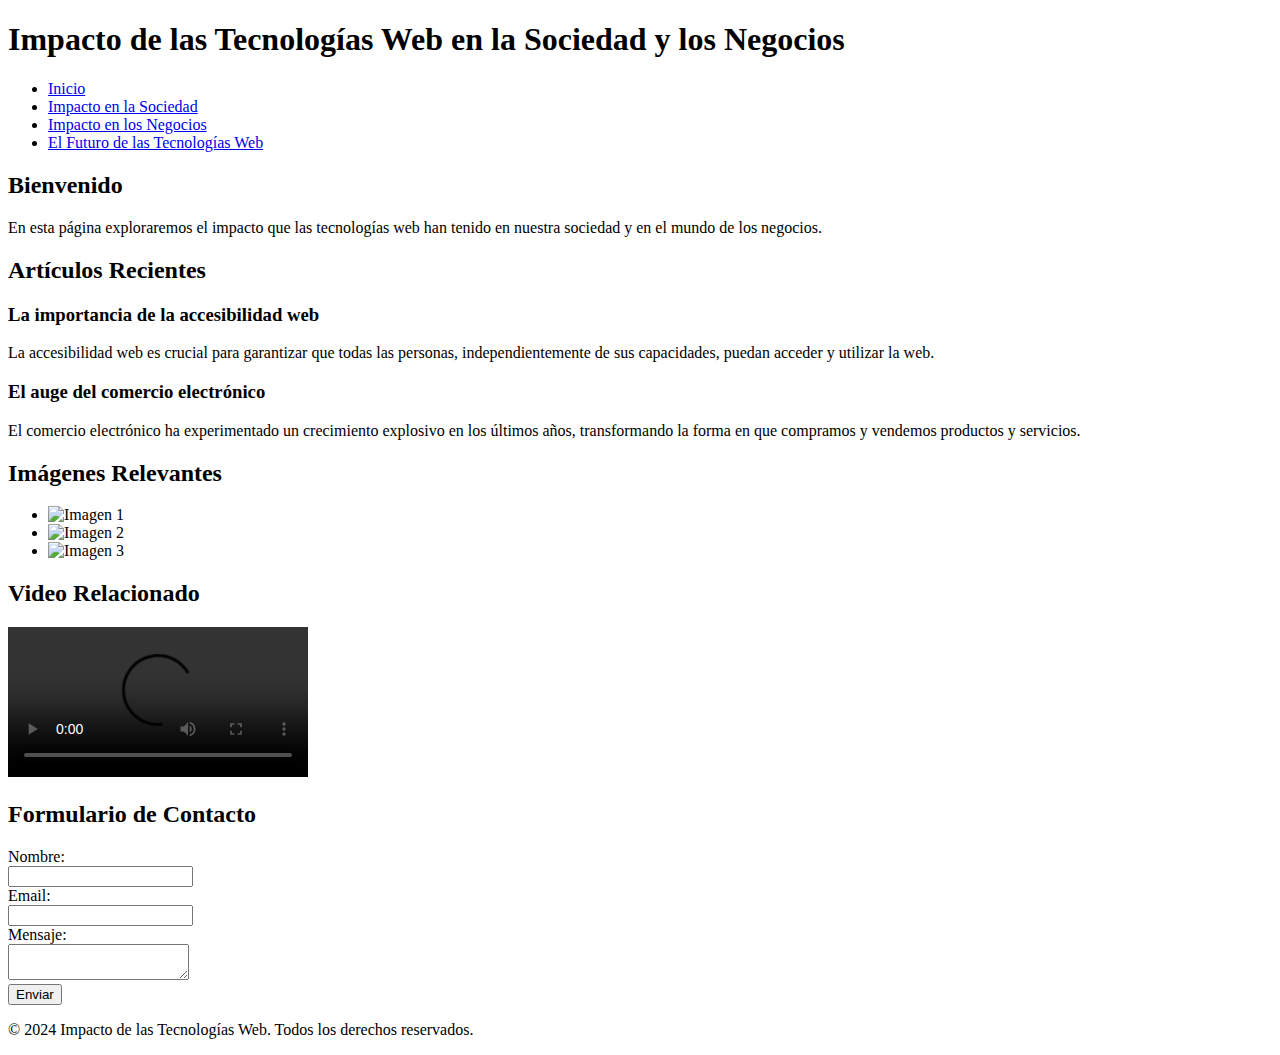
==== index.html @ bec1e674 "Primera página Web" ====
<!DOCTYPE html>
<html lang="es">
<head>
  <meta charset="UTF-8">
  <meta name="viewport" content="width=device-width, initial-scale=1.0">
  <title>Impacto de las Tecnologías Web en la Sociedad y los Negocios</title>
  <link rel="stylesheet" href="styles.css">
</head>
<body>

  <header>
    <h1>Impacto de las Tecnologías Web en la Sociedad y los Negocios</h1>
    <nav>
      <ul>
        <li><a href="index.html">Inicio</a></li>
        <li><a href="sociedad.html">Impacto en la Sociedad</a></li>
        <li><a href="negocios.html">Impacto en los Negocios</a></li>
        <li><a href="futuro.html">El Futuro de las Tecnologías Web</a></li>
      </ul>
    </nav>
  </header>

  <main>
    <section>
      <h2>Bienvenido</h2>
      <p>En esta página exploraremos el impacto que las tecnologías web han tenido en nuestra sociedad y en el mundo de los negocios.</p>
    </section>

    <section>
      <h2>Artículos Recientes</h2>
      <article>
        <h3>La importancia de la accesibilidad web</h3>
        <p>La accesibilidad web es crucial para garantizar que todas las personas, independientemente de sus capacidades, puedan acceder y utilizar la web.</p>
      </article>
      <article>
        <h3>El auge del comercio electrónico</h3>
        <p>El comercio electrónico ha experimentado un crecimiento explosivo en los últimos años, transformando la forma en que compramos y vendemos productos y servicios.</p>
      </article>
    </section>

    <section>
      <h2>Imágenes Relevantes</h2>
      <ul>
        <li><img src="imagen1.jpg" alt="Imagen 1"></li>
        <li><img src="imagen2.jpg" alt="Imagen 2"></li>
        <li><img src="imagen3.jpg" alt="Imagen 3"></li>
      </ul>
    </section>

    <section>
      <h2>Video Relacionado</h2>
      <video controls>
        <source src="video.mp4" type="video/mp4">
        Tu navegador no soporta el elemento de video.
      </video>
    </section>

    <section>
      <h2>Formulario de Contacto</h2>
      <form action="enviar.php" method="post">
        <label for="nombre">Nombre:</label><br>
        <input type="text" id="nombre" name="nombre" required><br>
        <label for="email">Email:</label><br>
        <input type="email" id="email" name="email" required><br>
        <label for="mensaje">Mensaje:</label><br>
        <textarea id="mensaje" name="mensaje" required></textarea><br>
        <button type="submit">Enviar</button>
      </form>
    </section>
  </main>

  <footer>
    <p>&copy; 2024 Impacto de las Tecnologías Web. Todos los derechos reservados.</p>
  </footer>

</body>
</html>
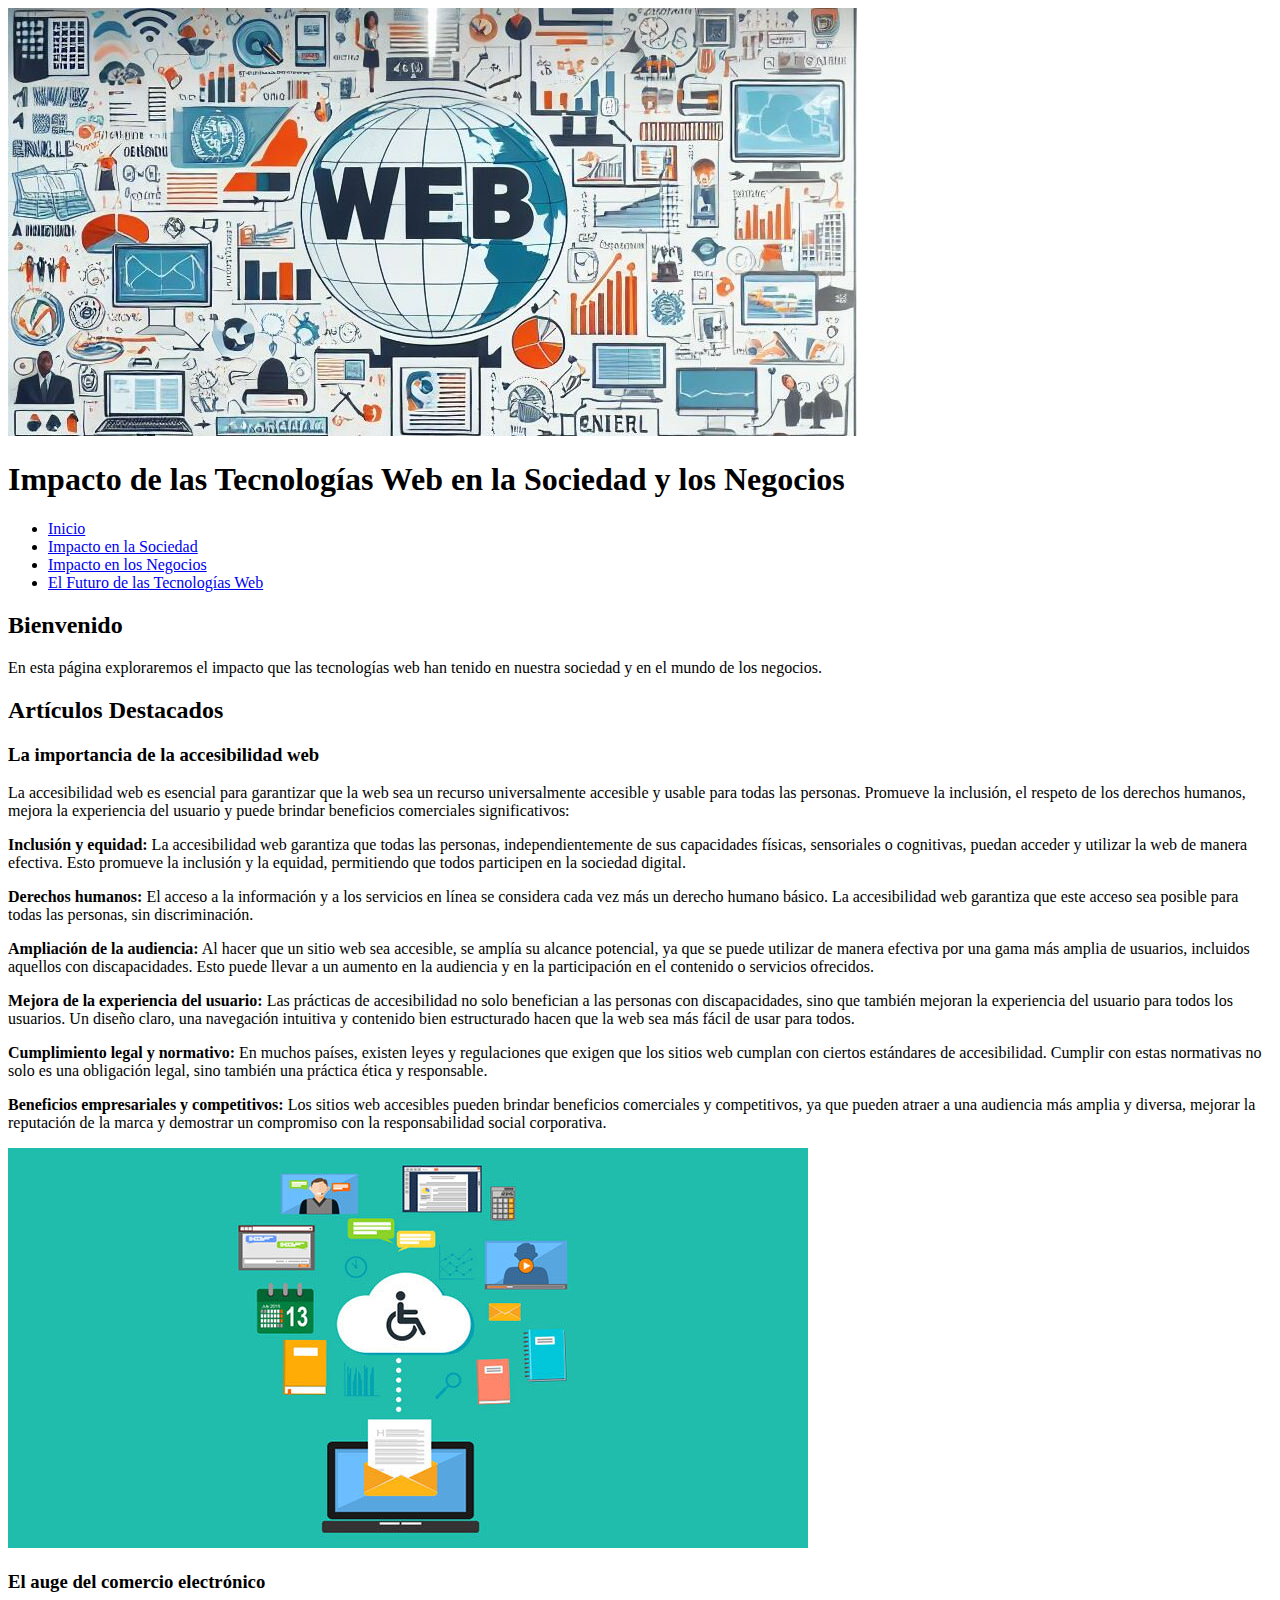
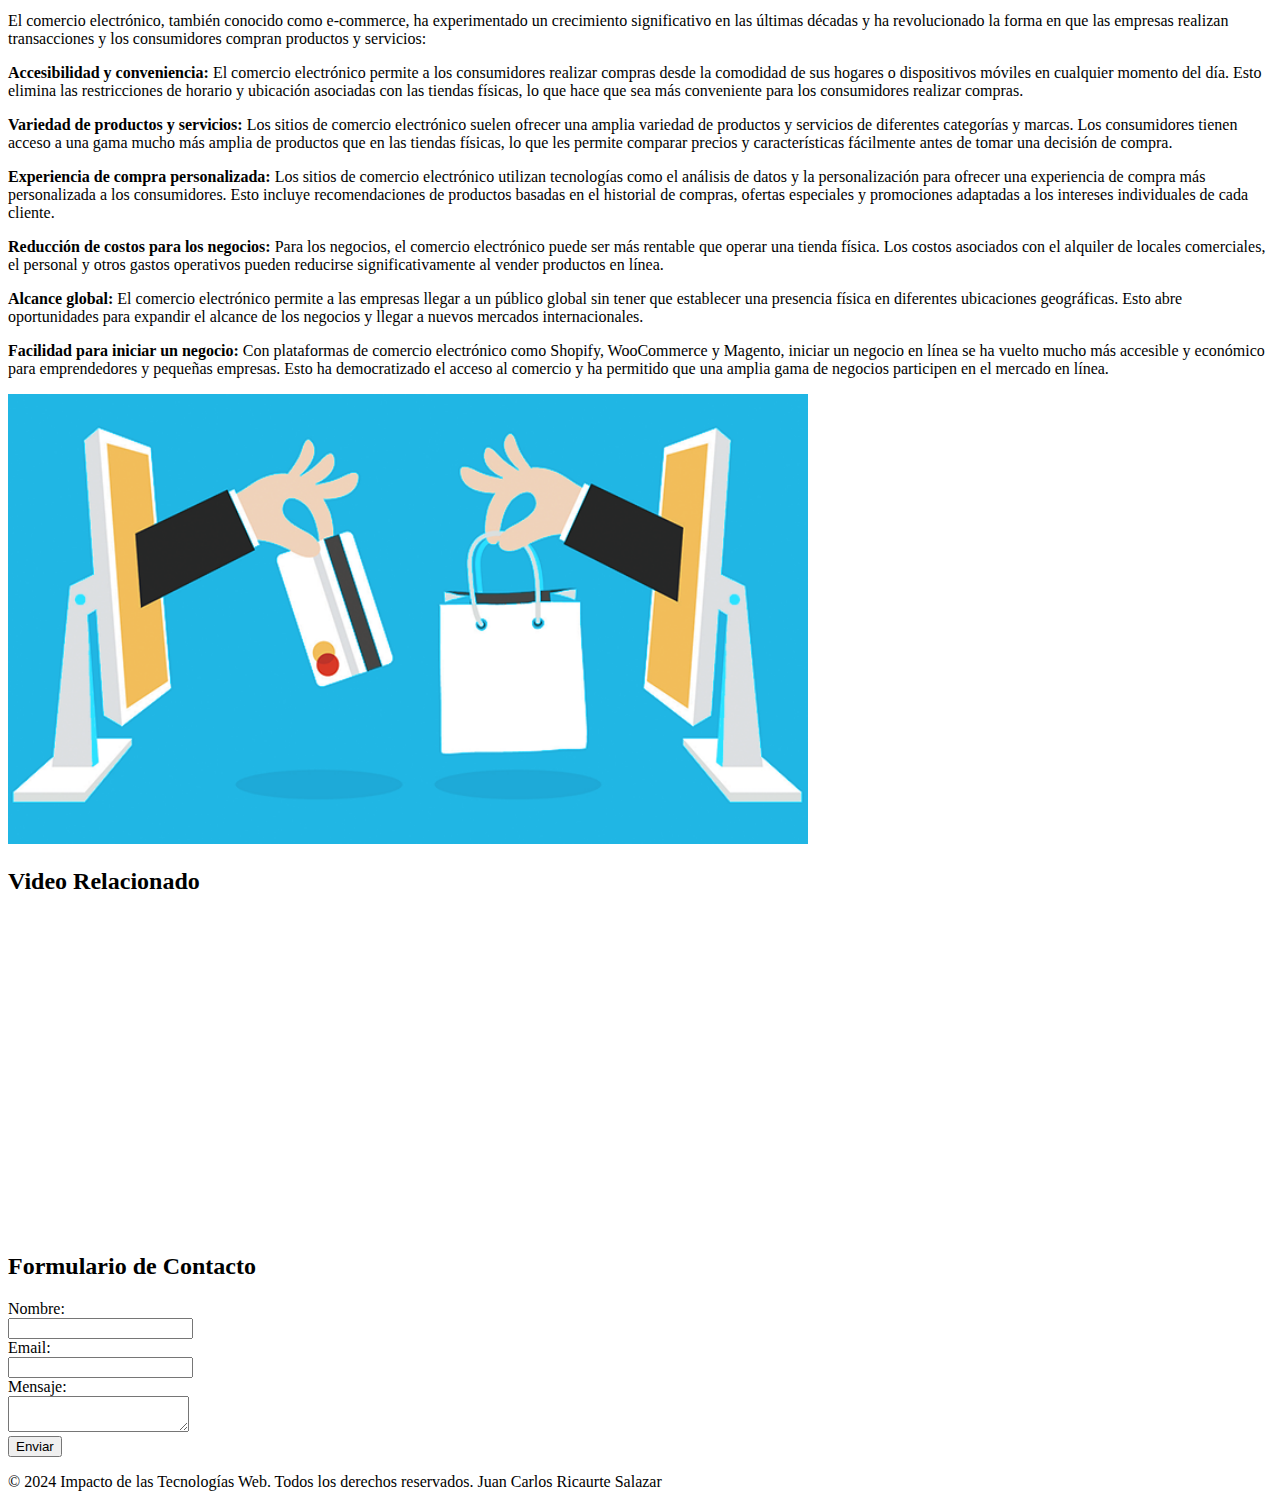
==== commit a0675848: "primera página web" ====
--- a/index.html
+++ b/index.html
@@ -7,6 +7,9 @@
   <link rel="stylesheet" href="styles.css">
 </head>
 <body>
+  <header>
+      <img src="img/imagen1.jpg" alt="Imagen 1">
+  </header>
 
   <header>
     <h1>Impacto de las Tecnologías Web en la Sociedad y los Negocios</h1>
@@ -27,32 +30,36 @@
     </section>
 
     <section>
-      <h2>Artículos Recientes</h2>
+      <h2>Artículos Destacados</h2>
       <article>
         <h3>La importancia de la accesibilidad web</h3>
-        <p>La accesibilidad web es crucial para garantizar que todas las personas, independientemente de sus capacidades, puedan acceder y utilizar la web.</p>
+        <p>La accesibilidad web es esencial para garantizar que la web sea un recurso universalmente accesible y usable para todas las personas. Promueve la inclusión, el respeto de los derechos humanos, mejora la experiencia del usuario y puede brindar beneficios comerciales significativos:</p>
+        <p><b>Inclusión y equidad:</b> La accesibilidad web garantiza que todas las personas, independientemente de sus capacidades físicas, sensoriales o cognitivas, puedan acceder y utilizar la web de manera efectiva. Esto promueve la inclusión y la equidad, permitiendo que todos participen en la sociedad digital.</p>
+        <p><b> Derechos humanos:</b> El acceso a la información y a los servicios en línea se considera cada vez más un derecho humano básico. La accesibilidad web garantiza que este acceso sea posible para todas las personas, sin discriminación.</p>
+        <p><b>Ampliación de la audiencia:</b> Al hacer que un sitio web sea accesible, se amplía su alcance potencial, ya que se puede utilizar de manera efectiva por una gama más amplia de usuarios, incluidos aquellos con discapacidades. Esto puede llevar a un aumento en la audiencia y en la participación en el contenido o servicios ofrecidos.</p>
+        <p><b>Mejora de la experiencia del usuario:</b> Las prácticas de accesibilidad no solo benefician a las personas con discapacidades, sino que también mejoran la experiencia del usuario para todos los usuarios. Un diseño claro, una navegación intuitiva y contenido bien estructurado hacen que la web sea más fácil de usar para todos.</p>
+        <p><b>Cumplimiento legal y normativo:</b> En muchos países, existen leyes y regulaciones que exigen que los sitios web cumplan con ciertos estándares de accesibilidad. Cumplir con estas normativas no solo es una obligación legal, sino también una práctica ética y responsable.</p>
+        <p><b>Beneficios empresariales y competitivos:</b> Los sitios web accesibles pueden brindar beneficios comerciales y competitivos, ya que pueden atraer a una audiencia más amplia y diversa, mejorar la reputación de la marca y demostrar un compromiso con la responsabilidad social corporativa.</p>
       </article>
+        <img src="img/imagen2.jpg" alt="Imagen 2">
       <article>
         <h3>El auge del comercio electrónico</h3>
-        <p>El comercio electrónico ha experimentado un crecimiento explosivo en los últimos años, transformando la forma en que compramos y vendemos productos y servicios.</p>
+        <p>El comercio electrónico, también conocido como e-commerce, ha experimentado un crecimiento significativo en las últimas décadas y ha revolucionado la forma en que las empresas realizan transacciones y los consumidores compran productos y servicios:</p>
+        <p><b>Accesibilidad y conveniencia:</b> El comercio electrónico permite a los consumidores realizar compras desde la comodidad de sus hogares o dispositivos móviles en cualquier momento del día. Esto elimina las restricciones de horario y ubicación asociadas con las tiendas físicas, lo que hace que sea más conveniente para los consumidores realizar compras.</p>
+        <p><b>Variedad de productos y servicios:</b> Los sitios de comercio electrónico suelen ofrecer una amplia variedad de productos y servicios de diferentes categorías y marcas. Los consumidores tienen acceso a una gama mucho más amplia de productos que en las tiendas físicas, lo que les permite comparar precios y características fácilmente antes de tomar una decisión de compra.</p>
+        <p><b>Experiencia de compra personalizada:</b> Los sitios de comercio electrónico utilizan tecnologías como el análisis de datos y la personalización para ofrecer una experiencia de compra más personalizada a los consumidores. Esto incluye recomendaciones de productos basadas en el historial de compras, ofertas especiales y promociones adaptadas a los intereses individuales de cada cliente.</p>
+        <p><b>Reducción de costos para los negocios:</b> Para los negocios, el comercio electrónico puede ser más rentable que operar una tienda física. Los costos asociados con el alquiler de locales comerciales, el personal y otros gastos operativos pueden reducirse significativamente al vender productos en línea.</p>
+        <p><b>Alcance global:</b> El comercio electrónico permite a las empresas llegar a un público global sin tener que establecer una presencia física en diferentes ubicaciones geográficas. Esto abre oportunidades para expandir el alcance de los negocios y llegar a nuevos mercados internacionales.</p>
+        <p><b>Facilidad para iniciar un negocio:</b> Con plataformas de comercio electrónico como Shopify, WooCommerce y Magento, iniciar un negocio en línea se ha vuelto mucho más accesible y económico para emprendedores y pequeñas empresas. Esto ha democratizado el acceso al comercio y ha permitido que una amplia gama de negocios participen en el mercado en línea.</p>
       </article>
-    </section>
-
-    <section>
-      <h2>Imágenes Relevantes</h2>
-      <ul>
-        <li><img src="imagen1.jpg" alt="Imagen 1"></li>
-        <li><img src="imagen2.jpg" alt="Imagen 2"></li>
-        <li><img src="imagen3.jpg" alt="Imagen 3"></li>
-      </ul>
+        <img src="img/imagen3.png" alt="Imagen 2">
     </section>
 
     <section>
       <h2>Video Relacionado</h2>
-      <video controls>
-        <source src="video.mp4" type="video/mp4">
-        Tu navegador no soporta el elemento de video.
-      </video>
+      <div>
+        <iframe width="560" height="315" src="https://www.youtube.com/embed/84Bz8nUjbc8" frameborder="0" allowfullscreen></iframe>
+      </div>
     </section>
 
     <section>
@@ -70,8 +77,8 @@
   </main>
 
   <footer>
-    <p>&copy; 2024 Impacto de las Tecnologías Web. Todos los derechos reservados.</p>
+    <p>&copy; 2024 Impacto de las Tecnologías Web. Todos los derechos reservados. Juan Carlos Ricaurte Salazar</p>
   </footer>
-
+  
 </body>
 </html>
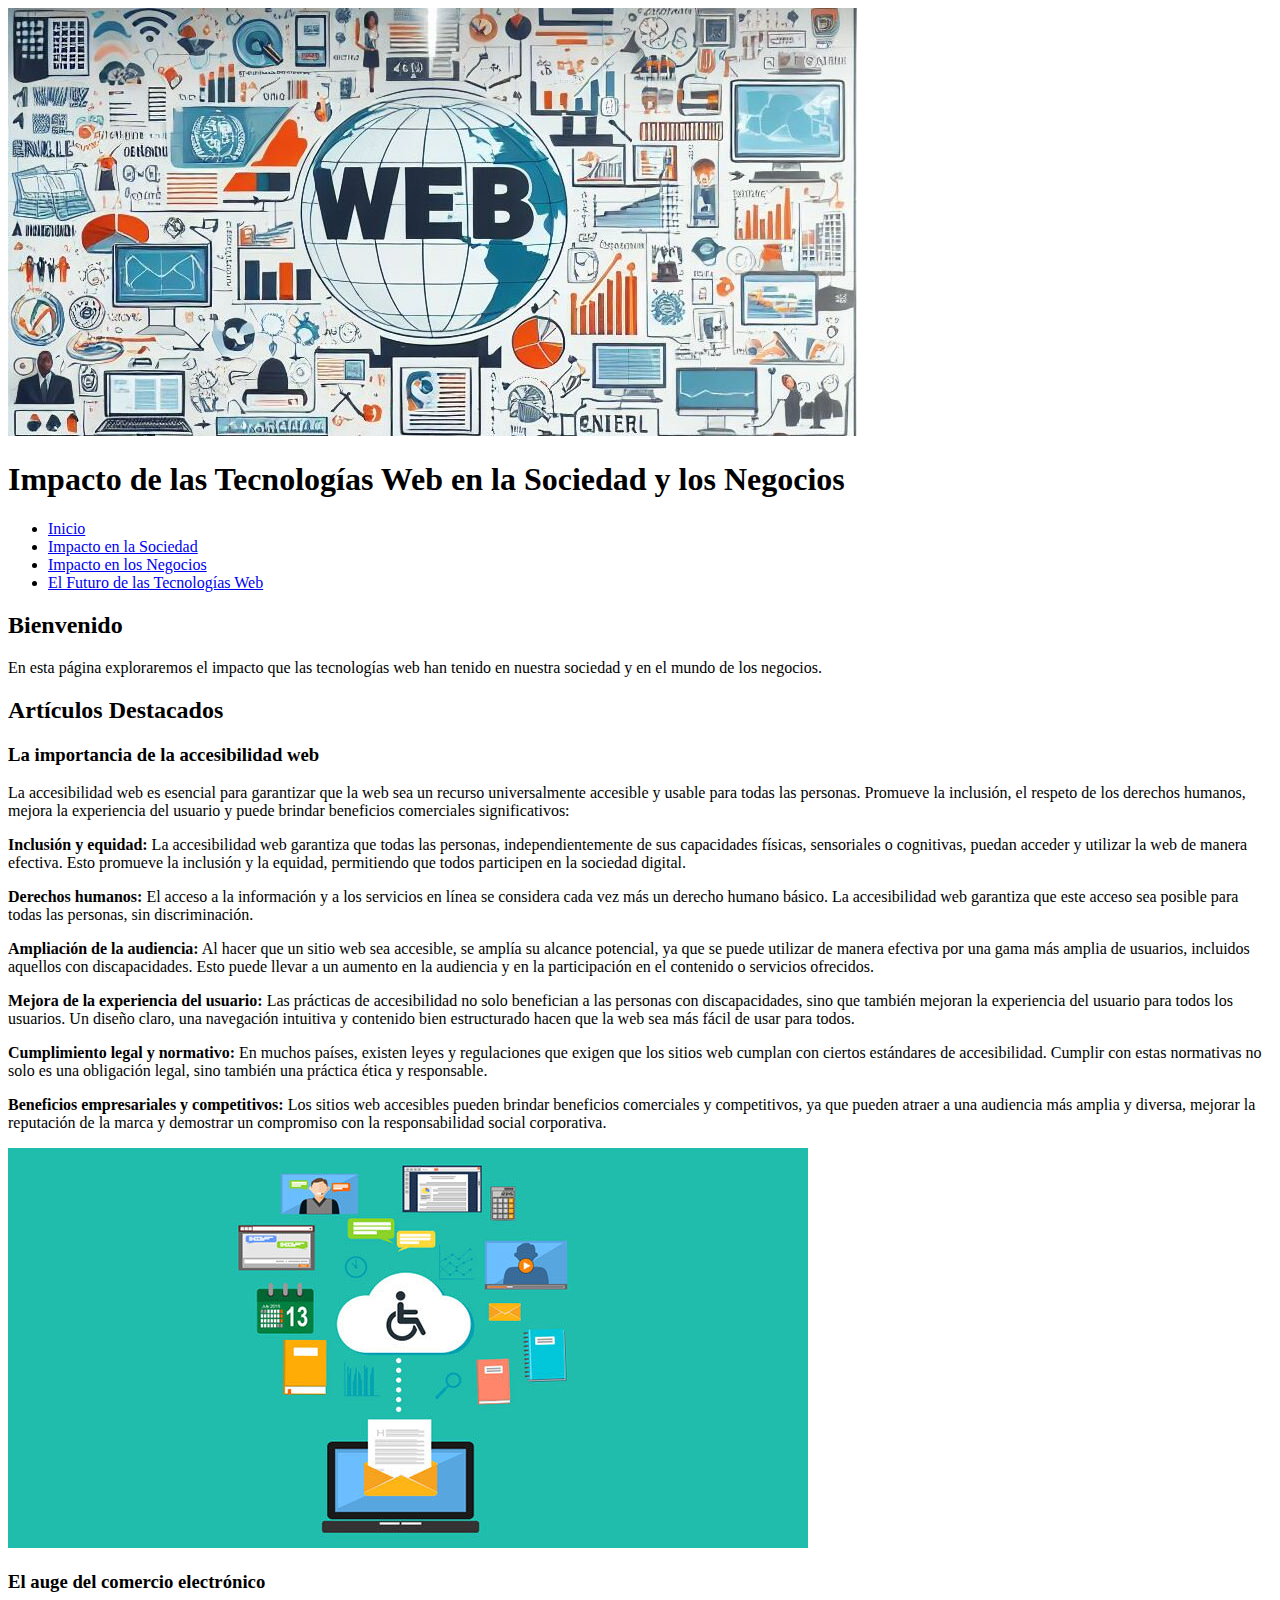
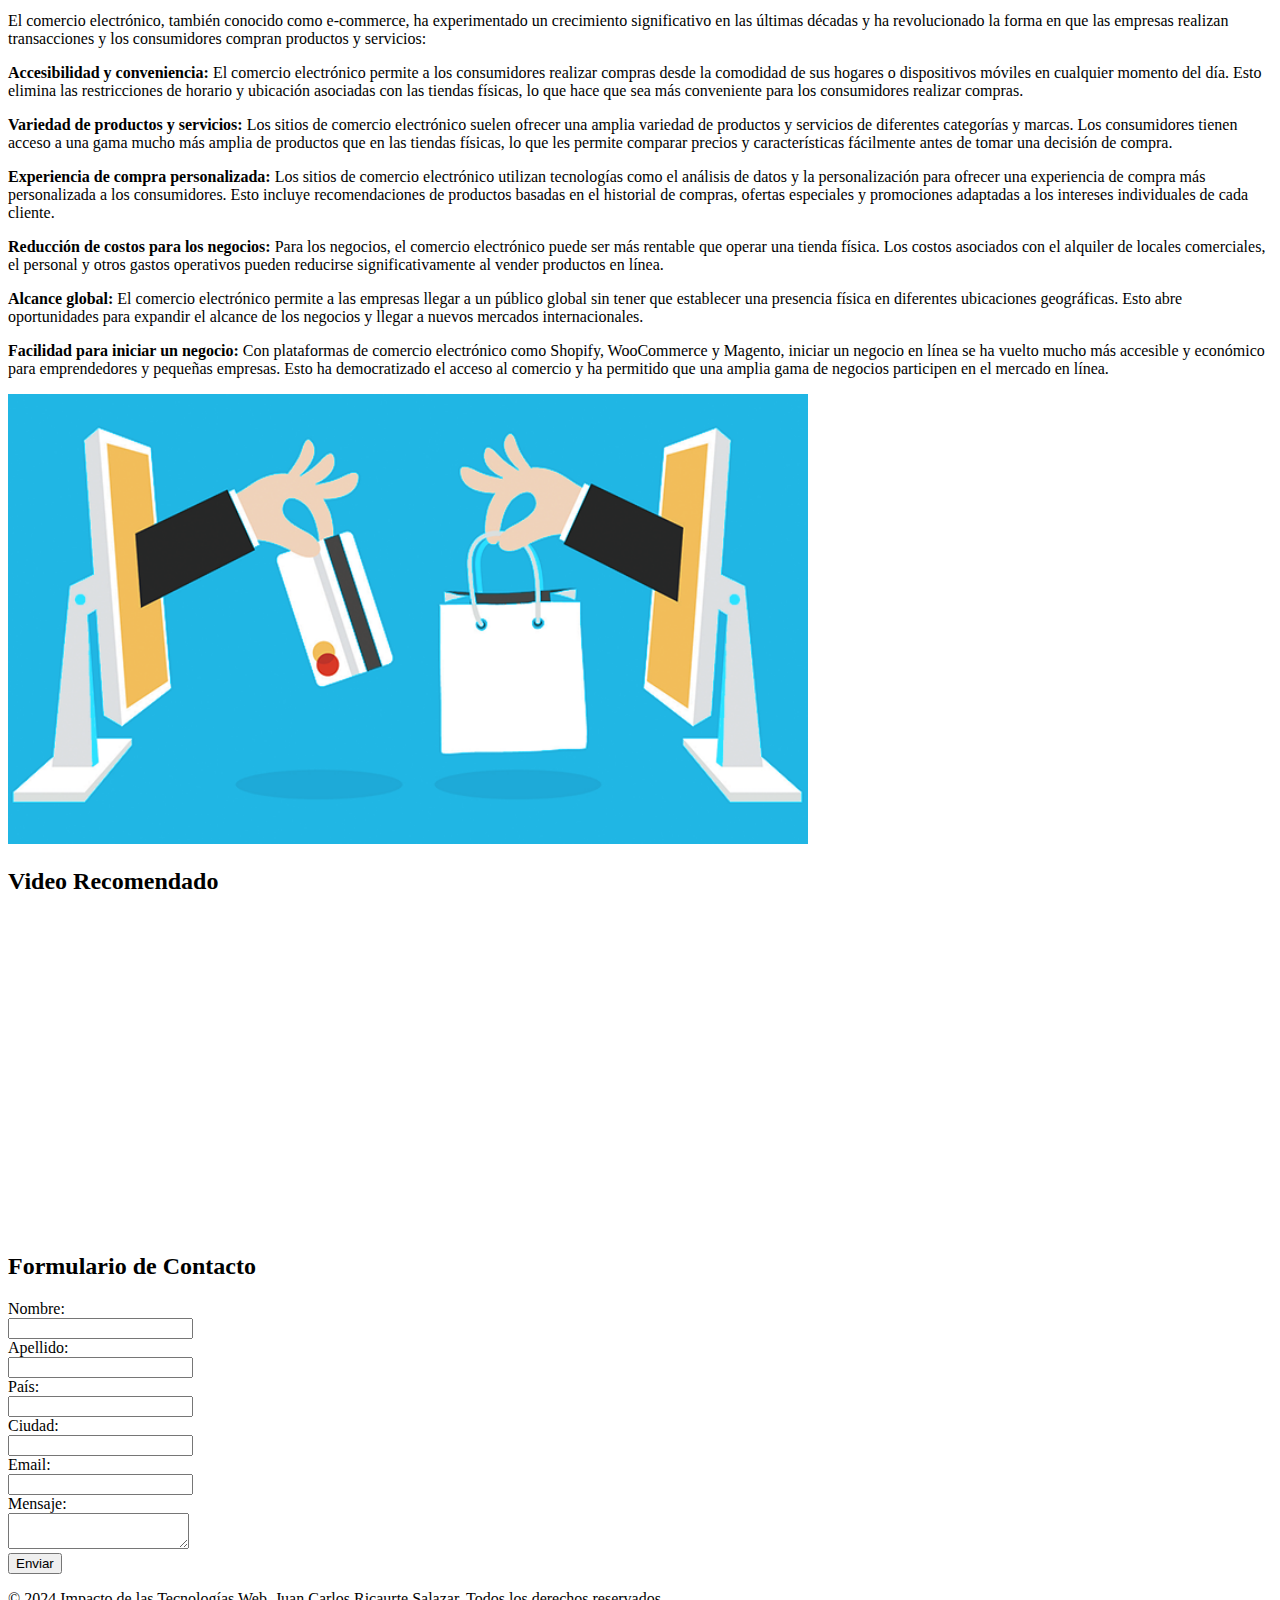
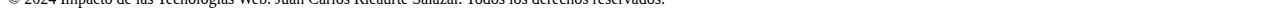
==== commit ab48b6a8: "Actualizar archivos HTML y agregar nuevas imágenes" ====
--- a/index.html
+++ b/index.html
@@ -52,11 +52,11 @@
         <p><b>Alcance global:</b> El comercio electrónico permite a las empresas llegar a un público global sin tener que establecer una presencia física en diferentes ubicaciones geográficas. Esto abre oportunidades para expandir el alcance de los negocios y llegar a nuevos mercados internacionales.</p>
         <p><b>Facilidad para iniciar un negocio:</b> Con plataformas de comercio electrónico como Shopify, WooCommerce y Magento, iniciar un negocio en línea se ha vuelto mucho más accesible y económico para emprendedores y pequeñas empresas. Esto ha democratizado el acceso al comercio y ha permitido que una amplia gama de negocios participen en el mercado en línea.</p>
       </article>
-        <img src="img/imagen3.png" alt="Imagen 2">
+        <img src="img/imagen3.png" alt="Imagen 3">
     </section>
 
     <section>
-      <h2>Video Relacionado</h2>
+      <h2>Video Recomendado</h2>
       <div>
         <iframe width="560" height="315" src="https://www.youtube.com/embed/84Bz8nUjbc8" frameborder="0" allowfullscreen></iframe>
       </div>
@@ -67,6 +67,12 @@
       <form action="enviar.php" method="post">
         <label for="nombre">Nombre:</label><br>
         <input type="text" id="nombre" name="nombre" required><br>
+        <label for="nombre">Apellido:</label><br>
+        <input type="text" id="apellido" name="apellido" required><br>
+        <label for="nombre">País:</label><br>
+        <input type="text" id="País" name="País" required><br>
+        <label for="nombre">Ciudad:</label><br>
+        <input type="text" id="Ciudad" name="Ciudad" required><br>
         <label for="email">Email:</label><br>
         <input type="email" id="email" name="email" required><br>
         <label for="mensaje">Mensaje:</label><br>
@@ -77,7 +83,7 @@
   </main>
 
   <footer>
-    <p>&copy; 2024 Impacto de las Tecnologías Web. Todos los derechos reservados. Juan Carlos Ricaurte Salazar</p>
+    <p>&copy; 2024 Impacto de las Tecnologías Web. Juan Carlos Ricaurte Salazar. Todos los derechos reservados. </p>
   </footer>
   
 </body>
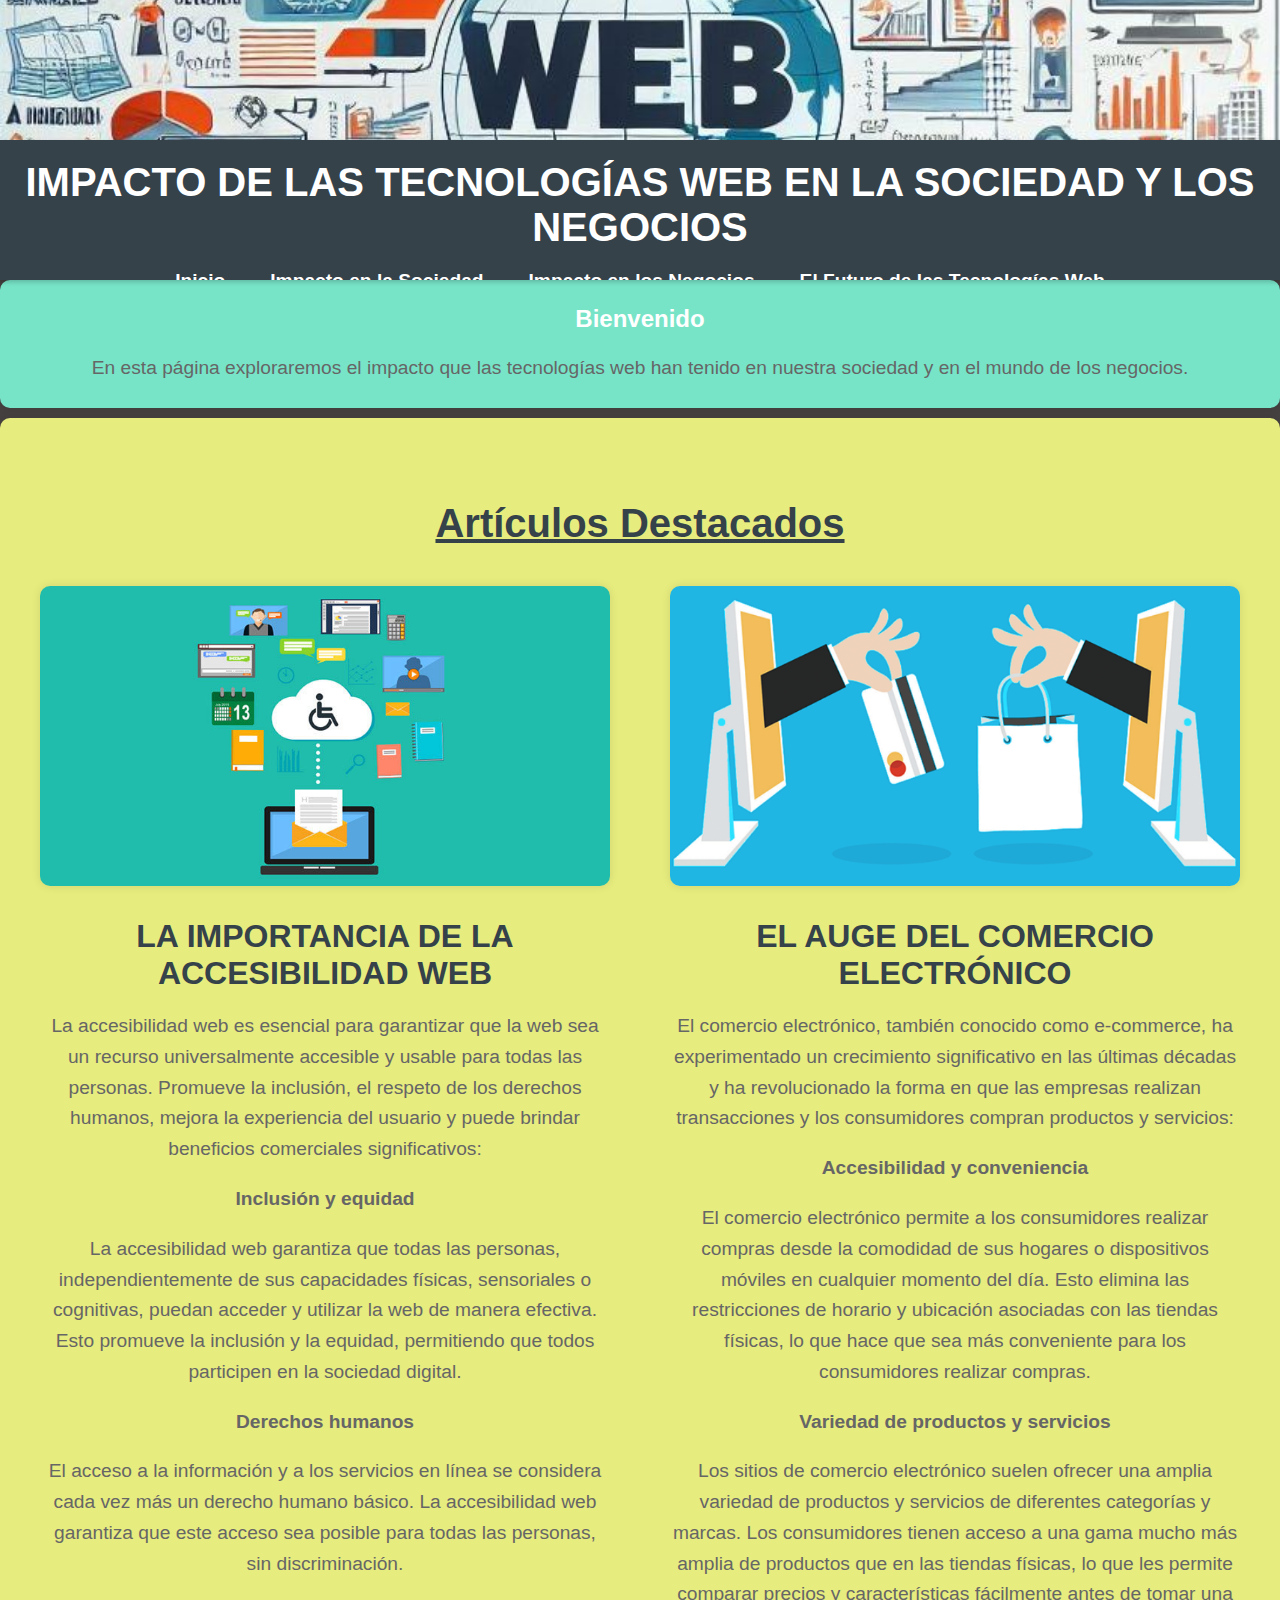
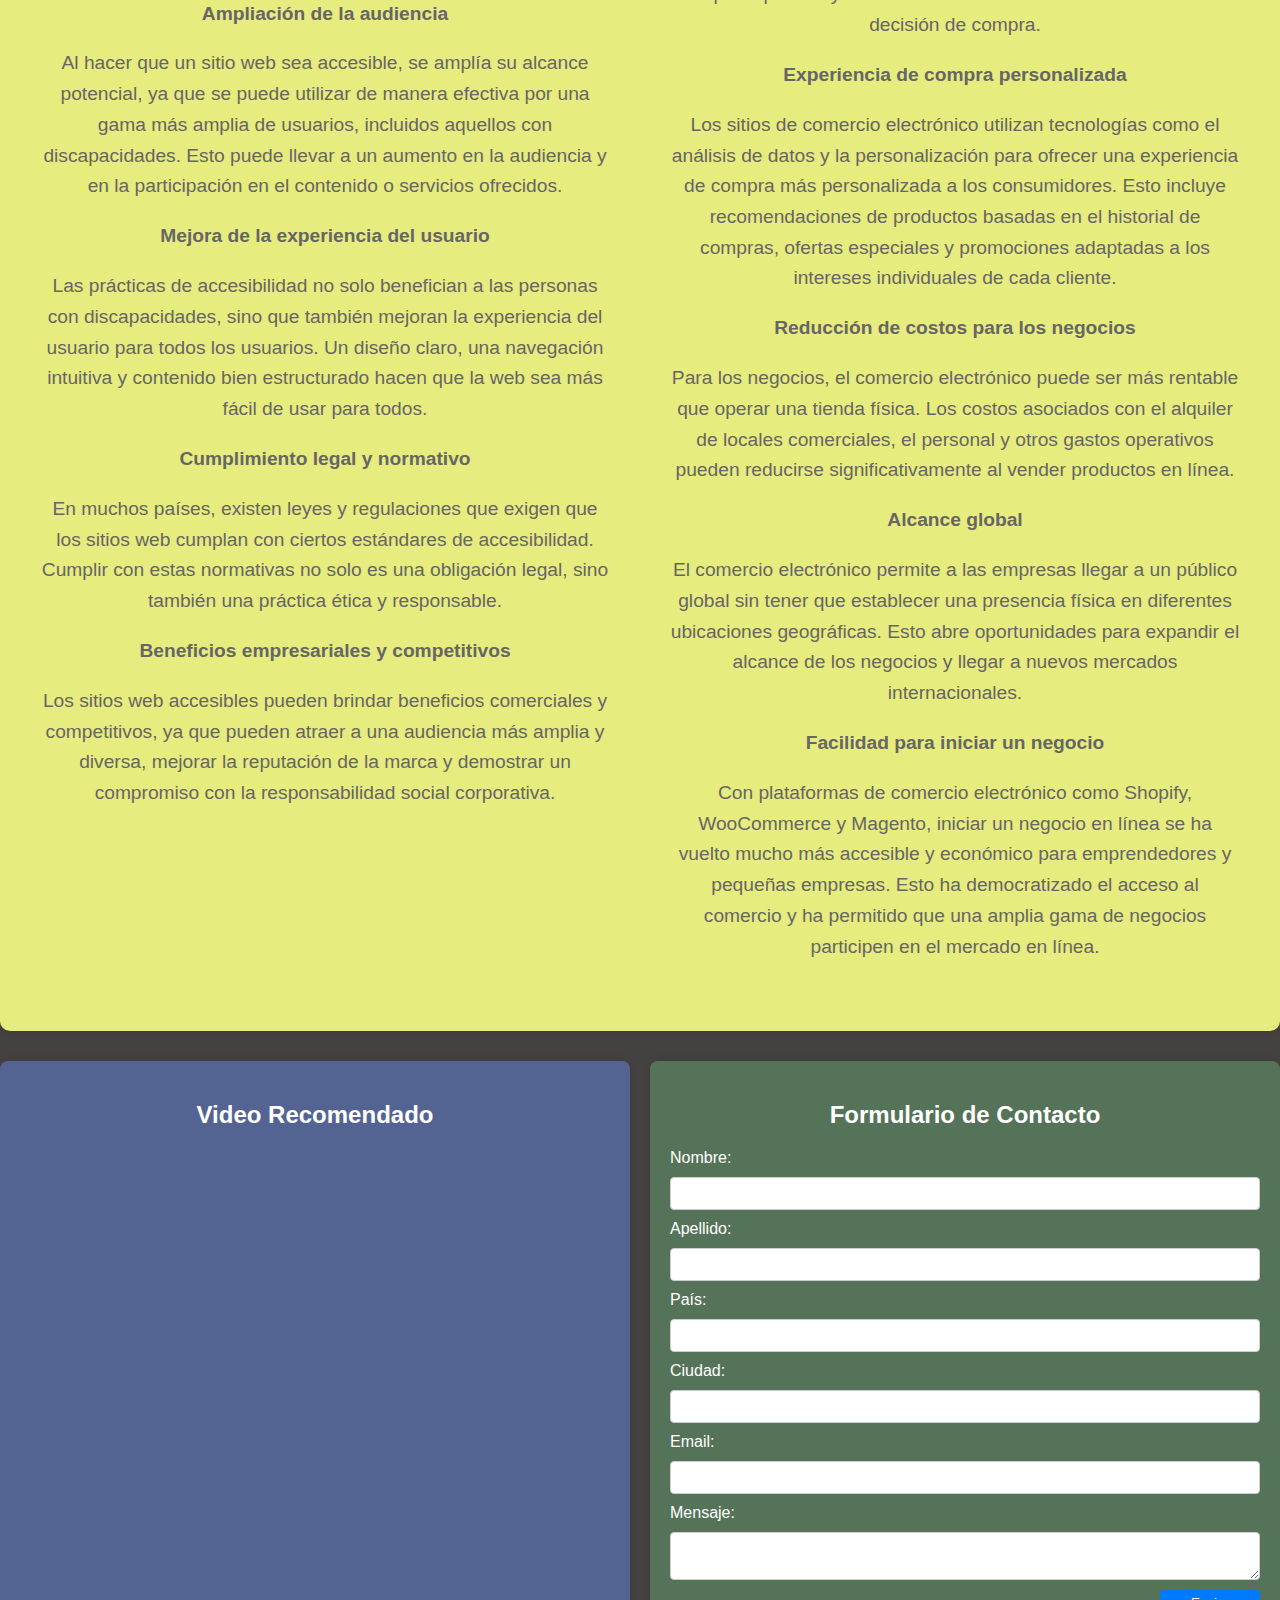
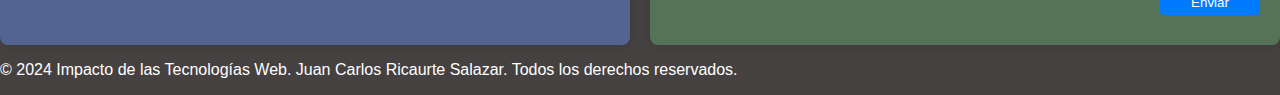
==== commit 7313c5c5: "segundo commit" ====
--- a/index.html
+++ b/index.html
@@ -8,9 +8,11 @@
 </head>
 <body>
   <header>
+    <div class="header-image">
       <img src="img/imagen1.jpg" alt="Imagen 1">
+    </div>
   </header>
-
+  
   <header>
     <h1>Impacto de las Tecnologías Web en la Sociedad y los Negocios</h1>
     <nav>
@@ -23,68 +25,84 @@
     </nav>
   </header>
 
-  <main>
-    <section>
+    <section class="seccion-principal">
       <h2>Bienvenido</h2>
       <p>En esta página exploraremos el impacto que las tecnologías web han tenido en nuestra sociedad y en el mundo de los negocios.</p>
-    </section>
+  </section>
 
-    <section>
-      <h2>Artículos Destacados</h2>
+  <section class="articulo-destacado">
+    <h2>Artículos Destacados</h2>
+    <div class="columnas">
+      <div class="columna">
+        <img src="img/imagen2.jpg" alt="Imagen 2">
       <article>
         <h3>La importancia de la accesibilidad web</h3>
         <p>La accesibilidad web es esencial para garantizar que la web sea un recurso universalmente accesible y usable para todas las personas. Promueve la inclusión, el respeto de los derechos humanos, mejora la experiencia del usuario y puede brindar beneficios comerciales significativos:</p>
-        <p><b>Inclusión y equidad:</b> La accesibilidad web garantiza que todas las personas, independientemente de sus capacidades físicas, sensoriales o cognitivas, puedan acceder y utilizar la web de manera efectiva. Esto promueve la inclusión y la equidad, permitiendo que todos participen en la sociedad digital.</p>
-        <p><b> Derechos humanos:</b> El acceso a la información y a los servicios en línea se considera cada vez más un derecho humano básico. La accesibilidad web garantiza que este acceso sea posible para todas las personas, sin discriminación.</p>
-        <p><b>Ampliación de la audiencia:</b> Al hacer que un sitio web sea accesible, se amplía su alcance potencial, ya que se puede utilizar de manera efectiva por una gama más amplia de usuarios, incluidos aquellos con discapacidades. Esto puede llevar a un aumento en la audiencia y en la participación en el contenido o servicios ofrecidos.</p>
-        <p><b>Mejora de la experiencia del usuario:</b> Las prácticas de accesibilidad no solo benefician a las personas con discapacidades, sino que también mejoran la experiencia del usuario para todos los usuarios. Un diseño claro, una navegación intuitiva y contenido bien estructurado hacen que la web sea más fácil de usar para todos.</p>
-        <p><b>Cumplimiento legal y normativo:</b> En muchos países, existen leyes y regulaciones que exigen que los sitios web cumplan con ciertos estándares de accesibilidad. Cumplir con estas normativas no solo es una obligación legal, sino también una práctica ética y responsable.</p>
-        <p><b>Beneficios empresariales y competitivos:</b> Los sitios web accesibles pueden brindar beneficios comerciales y competitivos, ya que pueden atraer a una audiencia más amplia y diversa, mejorar la reputación de la marca y demostrar un compromiso con la responsabilidad social corporativa.</p>
+        <p><b>Inclusión y equidad</p>
+        <p></b> La accesibilidad web garantiza que todas las personas, independientemente de sus capacidades físicas, sensoriales o cognitivas, puedan acceder y utilizar la web de manera efectiva. Esto promueve la inclusión y la equidad, permitiendo que todos participen en la sociedad digital.</p>
+        <p><b> Derechos humanos</p>
+        <p></b> El acceso a la información y a los servicios en línea se considera cada vez más un derecho humano básico. La accesibilidad web garantiza que este acceso sea posible para todas las personas, sin discriminación.</p>
+        <p><b>Ampliación de la audiencia</p>
+        <p></b> Al hacer que un sitio web sea accesible, se amplía su alcance potencial, ya que se puede utilizar de manera efectiva por una gama más amplia de usuarios, incluidos aquellos con discapacidades. Esto puede llevar a un aumento en la audiencia y en la participación en el contenido o servicios ofrecidos.</p>
+        <p><b>Mejora de la experiencia del usuario</p>
+        <p></b> Las prácticas de accesibilidad no solo benefician a las personas con discapacidades, sino que también mejoran la experiencia del usuario para todos los usuarios. Un diseño claro, una navegación intuitiva y contenido bien estructurado hacen que la web sea más fácil de usar para todos.</p>
+        <p><b>Cumplimiento legal y normativo</p>
+        <p></b> En muchos países, existen leyes y regulaciones que exigen que los sitios web cumplan con ciertos estándares de accesibilidad. Cumplir con estas normativas no solo es una obligación legal, sino también una práctica ética y responsable.</p>
+        <p><b>Beneficios empresariales y competitivos</p>
+        <p></b> Los sitios web accesibles pueden brindar beneficios comerciales y competitivos, ya que pueden atraer a una audiencia más amplia y diversa, mejorar la reputación de la marca y demostrar un compromiso con la responsabilidad social corporativa.</p>
       </article>
-        <img src="img/imagen2.jpg" alt="Imagen 2">
+      <article>
+        </div>
+          <div class="columna">
+            <img src="img/imagen3.png" alt="Imagen 3">
       <article>
         <h3>El auge del comercio electrónico</h3>
         <p>El comercio electrónico, también conocido como e-commerce, ha experimentado un crecimiento significativo en las últimas décadas y ha revolucionado la forma en que las empresas realizan transacciones y los consumidores compran productos y servicios:</p>
-        <p><b>Accesibilidad y conveniencia:</b> El comercio electrónico permite a los consumidores realizar compras desde la comodidad de sus hogares o dispositivos móviles en cualquier momento del día. Esto elimina las restricciones de horario y ubicación asociadas con las tiendas físicas, lo que hace que sea más conveniente para los consumidores realizar compras.</p>
-        <p><b>Variedad de productos y servicios:</b> Los sitios de comercio electrónico suelen ofrecer una amplia variedad de productos y servicios de diferentes categorías y marcas. Los consumidores tienen acceso a una gama mucho más amplia de productos que en las tiendas físicas, lo que les permite comparar precios y características fácilmente antes de tomar una decisión de compra.</p>
-        <p><b>Experiencia de compra personalizada:</b> Los sitios de comercio electrónico utilizan tecnologías como el análisis de datos y la personalización para ofrecer una experiencia de compra más personalizada a los consumidores. Esto incluye recomendaciones de productos basadas en el historial de compras, ofertas especiales y promociones adaptadas a los intereses individuales de cada cliente.</p>
-        <p><b>Reducción de costos para los negocios:</b> Para los negocios, el comercio electrónico puede ser más rentable que operar una tienda física. Los costos asociados con el alquiler de locales comerciales, el personal y otros gastos operativos pueden reducirse significativamente al vender productos en línea.</p>
-        <p><b>Alcance global:</b> El comercio electrónico permite a las empresas llegar a un público global sin tener que establecer una presencia física en diferentes ubicaciones geográficas. Esto abre oportunidades para expandir el alcance de los negocios y llegar a nuevos mercados internacionales.</p>
-        <p><b>Facilidad para iniciar un negocio:</b> Con plataformas de comercio electrónico como Shopify, WooCommerce y Magento, iniciar un negocio en línea se ha vuelto mucho más accesible y económico para emprendedores y pequeñas empresas. Esto ha democratizado el acceso al comercio y ha permitido que una amplia gama de negocios participen en el mercado en línea.</p>
+        <p><b>Accesibilidad y conveniencia</p>
+        <p></b> El comercio electrónico permite a los consumidores realizar compras desde la comodidad de sus hogares o dispositivos móviles en cualquier momento del día. Esto elimina las restricciones de horario y ubicación asociadas con las tiendas físicas, lo que hace que sea más conveniente para los consumidores realizar compras.</p>
+        <p><b>Variedad de productos y servicios</p>
+        <p></b> Los sitios de comercio electrónico suelen ofrecer una amplia variedad de productos y servicios de diferentes categorías y marcas. Los consumidores tienen acceso a una gama mucho más amplia de productos que en las tiendas físicas, lo que les permite comparar precios y características fácilmente antes de tomar una decisión de compra.</p>
+        <p><b>Experiencia de compra personalizada</p>
+        <p></b> Los sitios de comercio electrónico utilizan tecnologías como el análisis de datos y la personalización para ofrecer una experiencia de compra más personalizada a los consumidores. Esto incluye recomendaciones de productos basadas en el historial de compras, ofertas especiales y promociones adaptadas a los intereses individuales de cada cliente.</p>
+        <p><b>Reducción de costos para los negocios</p>
+        <p></b> Para los negocios, el comercio electrónico puede ser más rentable que operar una tienda física. Los costos asociados con el alquiler de locales comerciales, el personal y otros gastos operativos pueden reducirse significativamente al vender productos en línea.</p>
+        <p><b>Alcance global</p>
+        <p></b> El comercio electrónico permite a las empresas llegar a un público global sin tener que establecer una presencia física en diferentes ubicaciones geográficas. Esto abre oportunidades para expandir el alcance de los negocios y llegar a nuevos mercados internacionales.</p>
+        <p><b>Facilidad para iniciar un negocio</p>
+        <p></b> Con plataformas de comercio electrónico como Shopify, WooCommerce y Magento, iniciar un negocio en línea se ha vuelto mucho más accesible y económico para emprendedores y pequeñas empresas. Esto ha democratizado el acceso al comercio y ha permitido que una amplia gama de negocios participen en el mercado en línea.</p>
       </article>
-        <img src="img/imagen3.png" alt="Imagen 3">
-    </section>
 
-    <section>
-      <h2>Video Recomendado</h2>
-      <div>
-        <iframe width="560" height="315" src="https://www.youtube.com/embed/84Bz8nUjbc8" frameborder="0" allowfullscreen></iframe>
+  </section>
+
+    <section class="contenedor-doble">
+      <div class="bloque video-recomendado">
+        <h2>Video Recomendado</h2>
+        <div>
+          <iframe src="https://www.youtube.com/embed/84Bz8nUjbc8" allowfullscreen></iframe>
+        </div>
+      </div>
+      <div class="bloque formulario-contacto">
+        <h2>Formulario de Contacto</h2>
+        <form action="enviar.php" method="post">
+          <label for="nombre">Nombre:</label>
+          <input type="text" id="nombre" name="nombre" required>
+          <label for="apellido">Apellido:</label>
+          <input type="text" id="apellido" name="apellido" required>
+          <label for="pais">País:</label>
+          <input type="text" id="pais" name="pais" required>
+          <label for="ciudad">Ciudad:</label>
+          <input type="text" id="ciudad" name="ciudad" required>
+          <label for="email">Email:</label>
+          <input type="email" id="email" name="email" required>
+          <label for="mensaje">Mensaje:</label>
+          <textarea id="mensaje" name="mensaje" required></textarea>
+          <button type="submit">Enviar</button>
+        </form>
       </div>
     </section>
-
-    <section>
-      <h2>Formulario de Contacto</h2>
-      <form action="enviar.php" method="post">
-        <label for="nombre">Nombre:</label><br>
-        <input type="text" id="nombre" name="nombre" required><br>
-        <label for="nombre">Apellido:</label><br>
-        <input type="text" id="apellido" name="apellido" required><br>
-        <label for="nombre">País:</label><br>
-        <input type="text" id="País" name="País" required><br>
-        <label for="nombre">Ciudad:</label><br>
-        <input type="text" id="Ciudad" name="Ciudad" required><br>
-        <label for="email">Email:</label><br>
-        <input type="email" id="email" name="email" required><br>
-        <label for="mensaje">Mensaje:</label><br>
-        <textarea id="mensaje" name="mensaje" required></textarea><br>
-        <button type="submit">Enviar</button>
-      </form>
-    </section>
-  </main>
-
-  <footer>
-    <p>&copy; 2024 Impacto de las Tecnologías Web. Juan Carlos Ricaurte Salazar. Todos los derechos reservados. </p>
-  </footer>
   
-</body>
-</html>
+    <footer>
+      <p>&copy; 2024 Impacto de las Tecnologías Web. Juan Carlos Ricaurte Salazar. Todos los derechos reservados.</p>
+    </footer>
+  </body>
+  </html>
--- a/styles.css
+++ b/styles.css
@@ -0,0 +1,308 @@
+body {
+  background-color: #211a1ad4;
+  color: #ffffff;
+  margin: 0;
+  padding: 0;
+  font-family: Arial, sans-serif;
+}
+
+header {
+  position: relative;
+  height: 100px;
+  overflow: hidden;
+  background-color: #35424a;
+  color: #ffffff;
+  padding: 20px 0;
+  text-align: center;
+  box-shadow: 0 2px 5px rgba(0, 0, 0, 0.2);
+}
+
+.header-image {
+  position: absolute;
+  top: 75%;
+  left: 0;
+  width: 100%;
+  transform: translateY(-50%);
+}
+
+.header-image img {
+  width: 100%;
+  height: auto;
+  object-fit: cover;
+}
+
+header h1 {
+  margin: 0;
+  font-size: 2.5rem;
+  font-family: 'Arial', sans-serif;
+  text-transform: uppercase;
+}
+
+nav ul {
+  list-style: none;
+  padding: 0;
+  margin: 20px 0 0;
+  display: flex;
+  justify-content: center;
+  gap: 15px;
+}
+
+nav ul li {
+  display: inline-block;
+  margin: 0 15px;
+}
+
+nav ul li a {
+  color: #ffffff;
+  text-decoration: none;
+  font-size: 1.2rem;
+  font-weight: bold;
+  transition: color 0.3s ease;
+}
+
+nav ul li a:hover {
+  color: #eb8c34;
+}
+
+.seccion-principal {
+  background-color: #77E4C8;
+  padding: 5px 10px;
+  text-align: center;
+  border-radius: 10px;
+  box-shadow: 0 0 10px rgba(0, 0, 0, 0.1);
+  margin-bottom: 10px;
+}
+
+.seccion-principal p {
+  font-size: 1.2rem;
+  color: #666;
+  line-height: 1.6;
+}
+
+a {
+  transition: color 0.3s;
+}
+
+a:hover {
+  color: #eb8c34;
+}
+
+.articulo-destacado {
+  background-color: #e7ec7e;
+  padding: 50px 20px;
+  text-align: center;
+  border-radius: 10px;
+  box-shadow: 0 0 10px rgba(0, 0, 0, 0.1);
+  margin-bottom: 30px;
+}
+
+.articulo-destacado article {
+  max-width: 800px;
+  margin: 0 auto;
+}
+
+.articulo-destacado h2 {
+  font-size: 2.5rem;
+  color: #35424a;
+  margin-bottom: 20px;
+  text-decoration: underline;
+}
+
+.articulo-destacado p {
+  font-size: 1.2rem;
+  color: #666;
+  line-height: 1.6;
+}
+
+.articulo-destacado img {
+  max-width: 100%;
+  height: auto;
+  display: block;
+  margin: 20px auto 0;
+  border-radius: 10px;
+  box-shadow: 0 0 10px rgba(0, 0, 0, 0.1);
+}
+
+.articulo-destacado article h3 {
+  font-size: 2rem;
+  color: #35424a;
+  margin-bottom: 10px;
+  font-family: 'Arial', sans-serif;
+  text-transform: uppercase;
+}
+
+.articulo-destacado {
+  text-align: center;
+}
+
+.columnas {
+  display: flex;
+  justify-content: center;
+  gap: 20px;
+  margin-top: 20px;
+}
+
+.columna {
+  flex: 1;
+  max-width: 600px;
+  padding: 0 20px;
+}
+
+.columna img {
+  width: 100%;
+  height: 300px;
+  object-fit: cover;
+}
+
+.contenedor-doble {
+  display: flex;
+  justify-content: space-between;
+  gap: 20px;
+  margin-top: 20px;
+}
+
+.bloque {
+  flex: 1;
+  padding: 20px;
+  border-radius: 8px;
+  box-shadow: 0 0 10px rgba(0, 0, 0, 0.1);
+}
+
+.bloque.video-recomendado {
+  background-color: #536493;
+  text-align: center;
+}
+
+.bloque.formulario-contacto {
+  background-color: #557359;
+}
+
+.bloque.video-recomendado div {
+  background-size: cover;
+  background-position: center;
+  padding: 20px;
+  border-radius: 8px;
+}
+
+.bloque.video-recomendado div iframe {
+  width: 100%;
+  height: 400px;
+  border: none;
+  border-radius: 8px;
+}
+
+.bloque.formulario-contacto form {
+  display: flex;
+  flex-direction: column;
+}
+
+.bloque.formulario-contacto form label,
+.bloque.formulario-contacto form input,
+.bloque.formulario-contacto form textarea,
+.bloque.formulario-contacto form button {
+  margin-bottom: 10px;
+}
+
+.bloque.formulario-contacto form input,
+.bloque.formulario-contacto form textarea {
+  width: 97%;
+  padding: 8px;
+  border-radius: 4px;
+  border: 1px solid #ccc;
+}
+
+.bloque.formulario-contacto form button {
+  padding: 5px;
+  background-color: #007bff;
+  color: white;
+  border: none;
+  border-radius: 4px;
+  cursor: pointer;
+  width: 100px;
+  align-self: flex-end;
+}
+
+.bloque.formulario-contacto form button:hover {
+  background-color: #0056b3;
+}
+
+.bloque.formulario-contacto h2 {
+  text-align: center;
+  margin-right: 0;
+}
+
+.main-sociedad h2 {
+  text-align: center;
+  font-size: 2.5rem;
+  margin-bottom: 30px;
+  color: #35424a;
+  text-decoration: underline;
+}
+
+.main-sociedad .impacto {
+  display: flex;
+  justify-content: space-between;
+  align-items: center;
+  margin-bottom: 50px;
+}
+
+.main-sociedad .impacto .texto {
+  flex: 1;
+  text-align: justify;
+}
+
+.main-sociedad .impacto .texto h3 {
+  font-size: 2rem;
+  color: #35424a;
+  margin-bottom: 10px;
+}
+
+.main-sociedad .impacto .texto p {
+  font-size: 1.2rem;
+  color: #666;
+  line-height: 1.6;
+  margin-bottom: 10px;
+}
+
+.main-sociedad .impacto .imagen {
+  flex: 1;
+}
+
+.main-sociedad .impacto .imagen img {
+  width: 100%;
+  height: auto;
+  border-radius: 10px;
+  box-shadow: 0 0 10px rgba(0, 0, 0, 0.1);
+}
+
+.main-sociedad article {
+  display: flex;
+  justify-content: space-between;
+  align-items: center;
+  margin-bottom: 50px;
+}
+
+.main-sociedad article h3 {
+  font-size: 2.5rem;
+  color: #35424a;
+  margin-bottom: 30px;
+  text-decoration: underline;
+}
+
+.main-sociedad article p {
+  font-size: 1.2rem;
+  color: #666;
+  line-height: 1.6;
+  margin-bottom: 10px;
+}
+
+.main-sociedad article .imagen {
+  flex: 1;
+}
+
+.main-sociedad article .imagen img {
+  width: 100%;
+  height: auto;
+  border-radius: 10px;
+  box-shadow: 0 0 10px rgba(0, 0, 0, 0.1);
+}